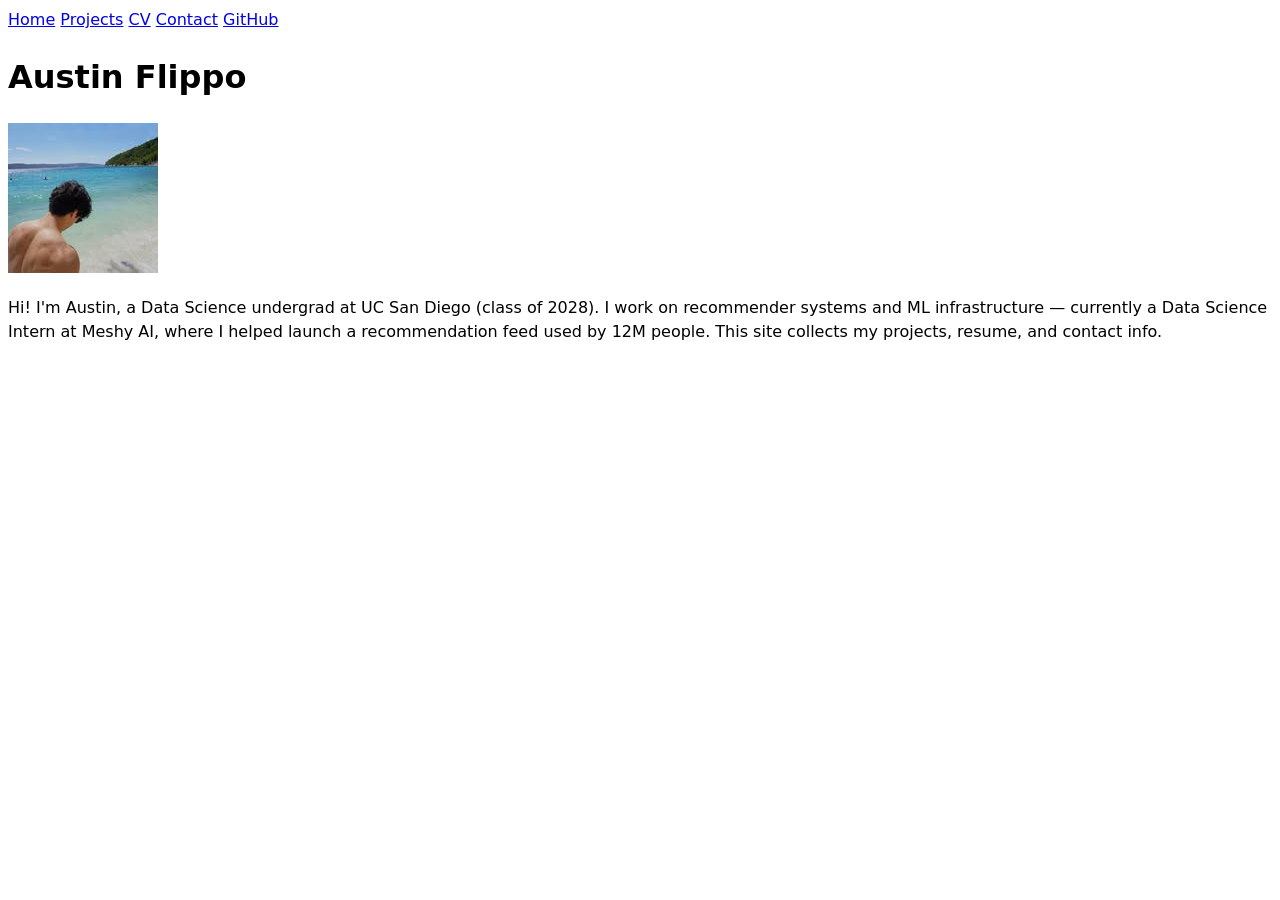
==== index.html @ 65a9feb2 "1st" ====
<!DOCTYPE html>
<html lang="en">
<head>
  <meta charset="UTF-8">
  <!-- Makes the page scale correctly on phones -->
  <meta name="viewport" content="width=device-width, initial-scale=1.0">
  <title>Austin Flippo: Personal site and portfolio</title>
  <!-- One shared stylesheet for every page -->
  <link rel="stylesheet" href="style.css">
</head>
<body>
  <!-- Same nav menu on every page; links use relative URLs -->
  <nav>
    <a href="index.html">Home</a>
    <a href="projects/index.html">Projects</a>
    <a href="cv/index.html">CV</a>
    <a href="contact/index.html">Contact</a>
    <!-- External link opens in a new tab -->
    <a href="https://github.com/AustinFlippo" target="_blank">GitHub</a>
  </nav>

  <h1>Austin Flippo</h1>

  <!-- Photo lives in images/, alt text describes it for screen readers -->
  <img src="images/profile.jpg" alt="Portrait of Austin Flippo" width="150">

  <p>
    Hi! I'm Austin, a Data Science undergrad at UC San Diego (class of 2028).
    I work on recommender systems and ML infrastructure — currently a Data
    Science Intern at Meshy AI, where I helped launch a recommendation feed
    used by 12M people. This site collects my projects, resume, and contact info.
  </p>
</body>
</html>
---- style.css ----
/* One stylesheet shared by every page (Lab 2 will make it prettier) */
body {
  /* Lab-required rule: readable system font at a comfortable line height */
  font: 100% / 1.5 system-ui;
}
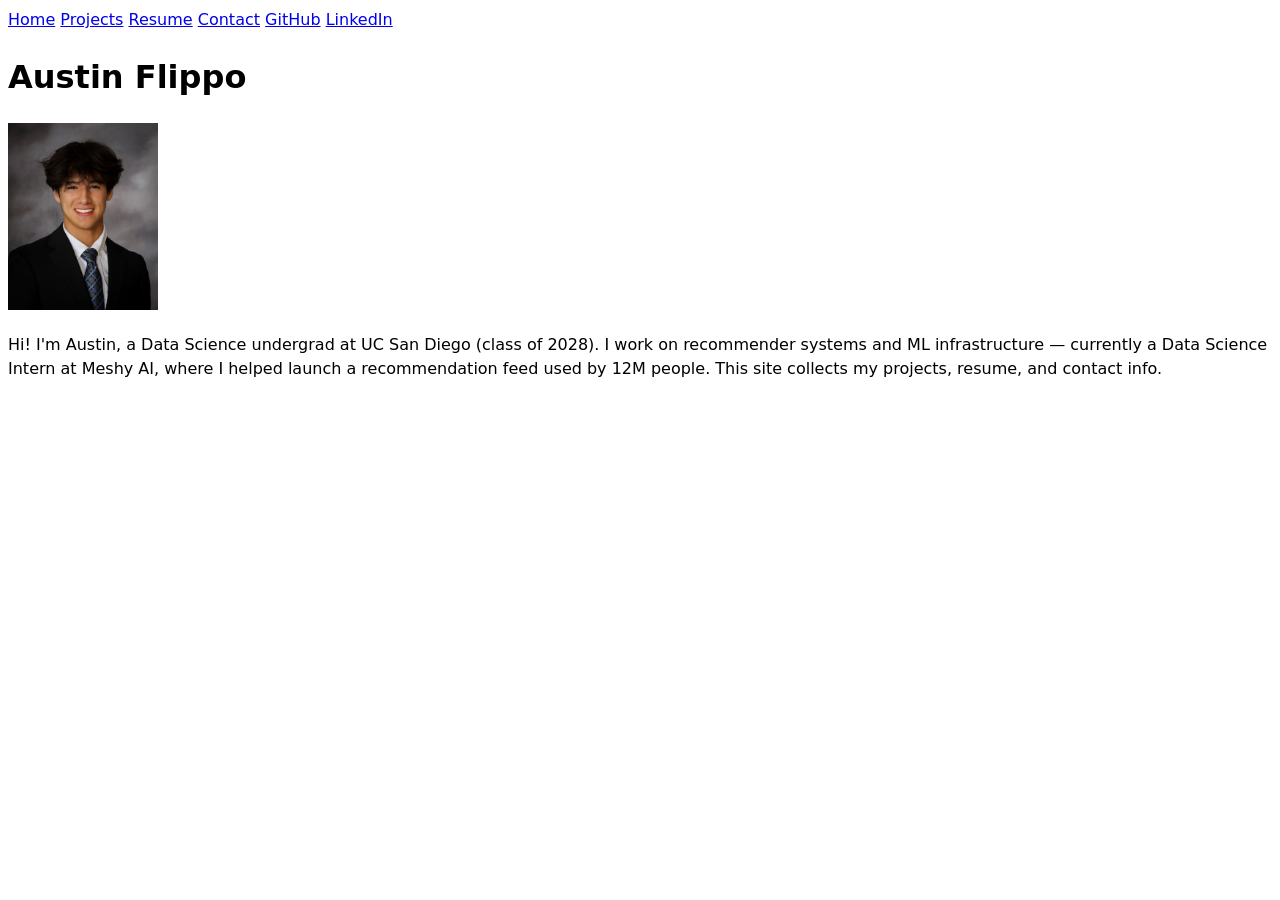
==== commit 72b6b2eb: "Fix broken subpage links and replace CV with full resume. Correct relative paths on contact/resume p" ====
--- a/index.html
+++ b/index.html
@@ -13,10 +13,11 @@
   <nav>
     <a href="index.html">Home</a>
     <a href="projects/index.html">Projects</a>
-    <a href="cv/index.html">CV</a>
+    <a href="resume/index.html">Resume</a>
     <a href="contact/index.html">Contact</a>
-    <!-- External link opens in a new tab -->
+    <!-- External links open in a new tab -->
     <a href="https://github.com/AustinFlippo" target="_blank">GitHub</a>
+    <a href="https://www.linkedin.com/in/atmflippo" target="_blank">LinkedIn</a>
   </nav>
 
   <h1>Austin Flippo</h1>
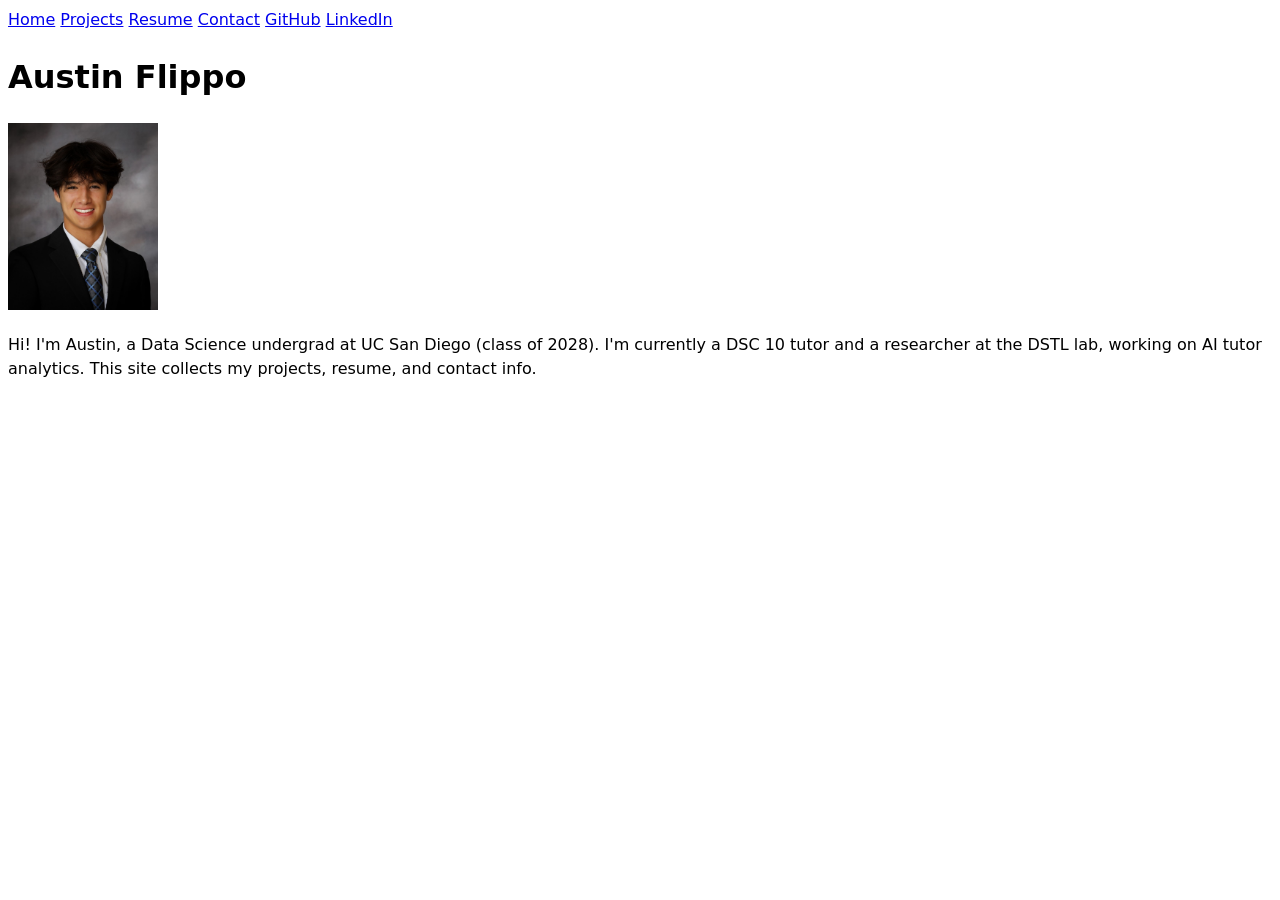
==== commit c448faa6: "Update current roles to DSC 10 tutor and DSTL researcher. Co-authored-by: Cursor <cursoragent@cursor" ====
--- a/index.html
+++ b/index.html
@@ -27,9 +27,8 @@
 
   <p>
     Hi! I'm Austin, a Data Science undergrad at UC San Diego (class of 2028).
-    I work on recommender systems and ML infrastructure — currently a Data
-    Science Intern at Meshy AI, where I helped launch a recommendation feed
-    used by 12M people. This site collects my projects, resume, and contact info.
+    I'm currently a DSC 10 tutor and a researcher at the DSTL lab, working on
+    AI tutor analytics. This site collects my projects, resume, and contact info.
   </p>
 </body>
 </html>
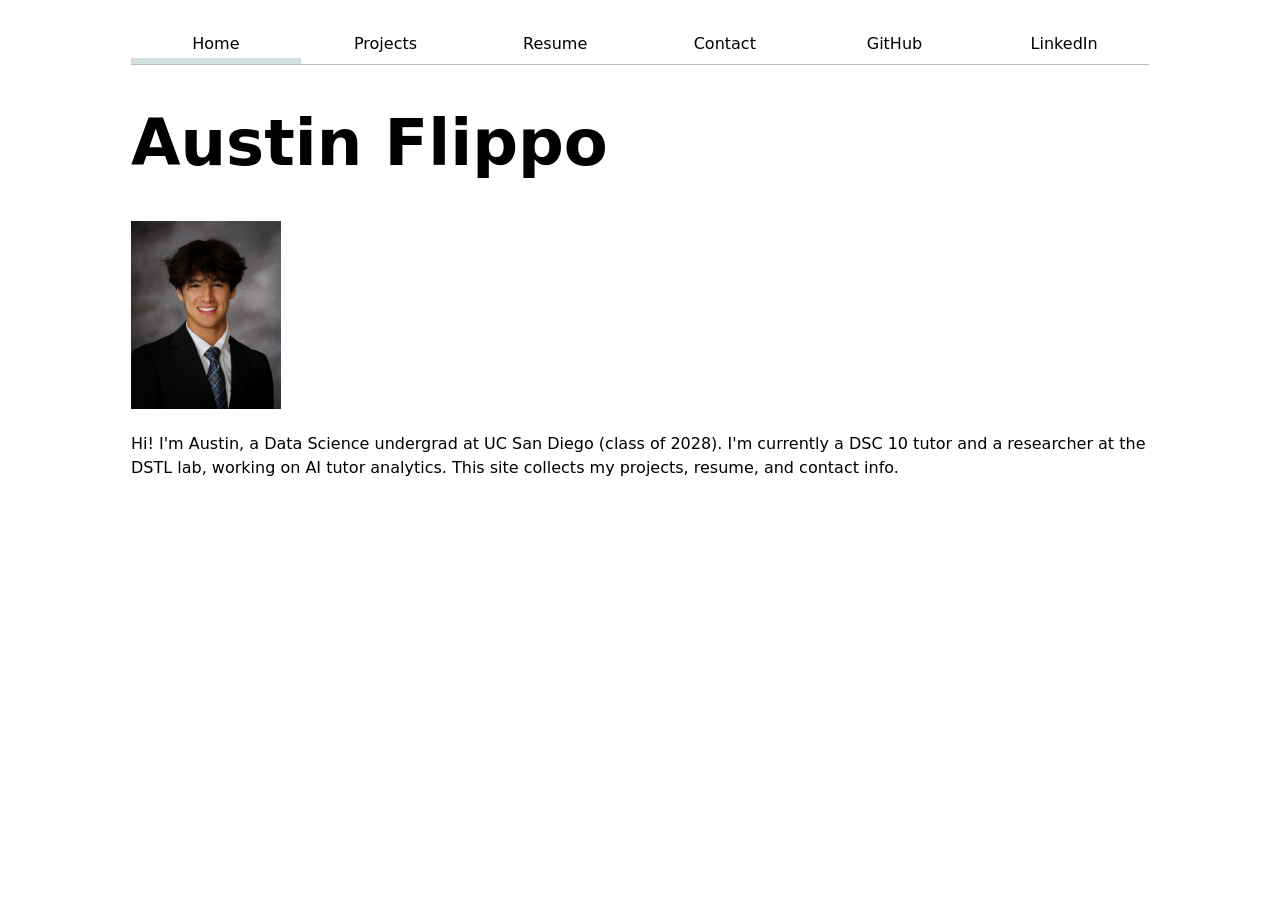
==== commit 8f8c02eb: "Style the site with Lab 2 CSS for width, nav, form, and projects. Co-authored-by: Cursor <cursoragen" ====
--- a/index.html
+++ b/index.html
@@ -11,7 +11,7 @@
 <body>
   <!-- Same nav menu on every page; links use relative URLs -->
   <nav>
-    <a href="index.html">Home</a>
+    <a href="index.html" class="current">Home</a>
     <a href="projects/index.html">Projects</a>
     <a href="resume/index.html">Resume</a>
     <a href="contact/index.html">Contact</a>
--- a/style.css
+++ b/style.css
@@ -1,5 +1,117 @@
-/* One stylesheet shared by every page (Lab 2 will make it prettier) */
+/* Shared styles for every page */
+
+html {
+  /* One accent for links, form controls, and hover states */
+  --color-accent: oklch(65% 50% 0);
+  accent-color: var(--color-accent);
+}
+
 body {
   /* Lab-required rule: readable system font at a comfortable line height */
   font: 100% / 1.5 system-ui;
+  /* Cap line length, then center; padding keeps text off the viewport edge */
+  max-width: 100ch;
+  margin-inline: auto;
+  padding: 1em;
 }
+
+h1,
+h2,
+h3,
+h4,
+h5,
+h6 {
+  line-height: 1.1;
+  text-wrap: balance;
+}
+
+h1 {
+  font-size: 400%;
+}
+
+/* Navigation */
+nav {
+  display: flex;
+  margin-bottom: 1em;
+  border-bottom: 1px solid oklch(80% 3% 200);
+}
+
+nav a {
+  flex: 1;
+  text-decoration: none;
+  color: inherit;
+  text-align: center;
+  padding: 0.5em;
+}
+
+nav a.current {
+  border-bottom: 0.4em solid oklch(90% 3% 200);
+  padding-bottom: 0.1em;
+}
+
+nav a:hover {
+  border-bottom: 0.4em solid var(--color-accent);
+  padding-bottom: 0.1em;
+  background-color: oklch(from var(--color-accent) 95% 5% h);
+}
+
+/* Contact form */
+input,
+textarea,
+button {
+  font: inherit;
+}
+
+form {
+  display: grid;
+  grid-template-columns: auto 1fr;
+  gap: 1em;
+}
+
+form label {
+  display: grid;
+  grid-template-columns: subgrid;
+  grid-column: 1 / -1;
+  align-items: center;
+}
+
+form button {
+  grid-column: 1 / -1;
+  justify-self: start;
+}
+
+/* Projects grid */
+.projects {
+  display: grid;
+  grid-template-columns: repeat(auto-fill, minmax(15em, 1fr));
+  gap: 1em;
+}
+
+.projects article {
+  display: grid;
+  grid-template-rows: subgrid;
+  grid-row: span 3;
+}
+
+.projects h2 {
+  margin: 0;
+}
+
+.projects img {
+  width: 100%;
+  height: auto;
+}
+
+/* Resume */
+section {
+  margin-block: 2em;
+}
+
+section h2 {
+  border-bottom: 2px solid var(--color-accent);
+  padding-bottom: 0.2em;
+}
+
+time {
+  color: oklch(45% 0 0);
+}
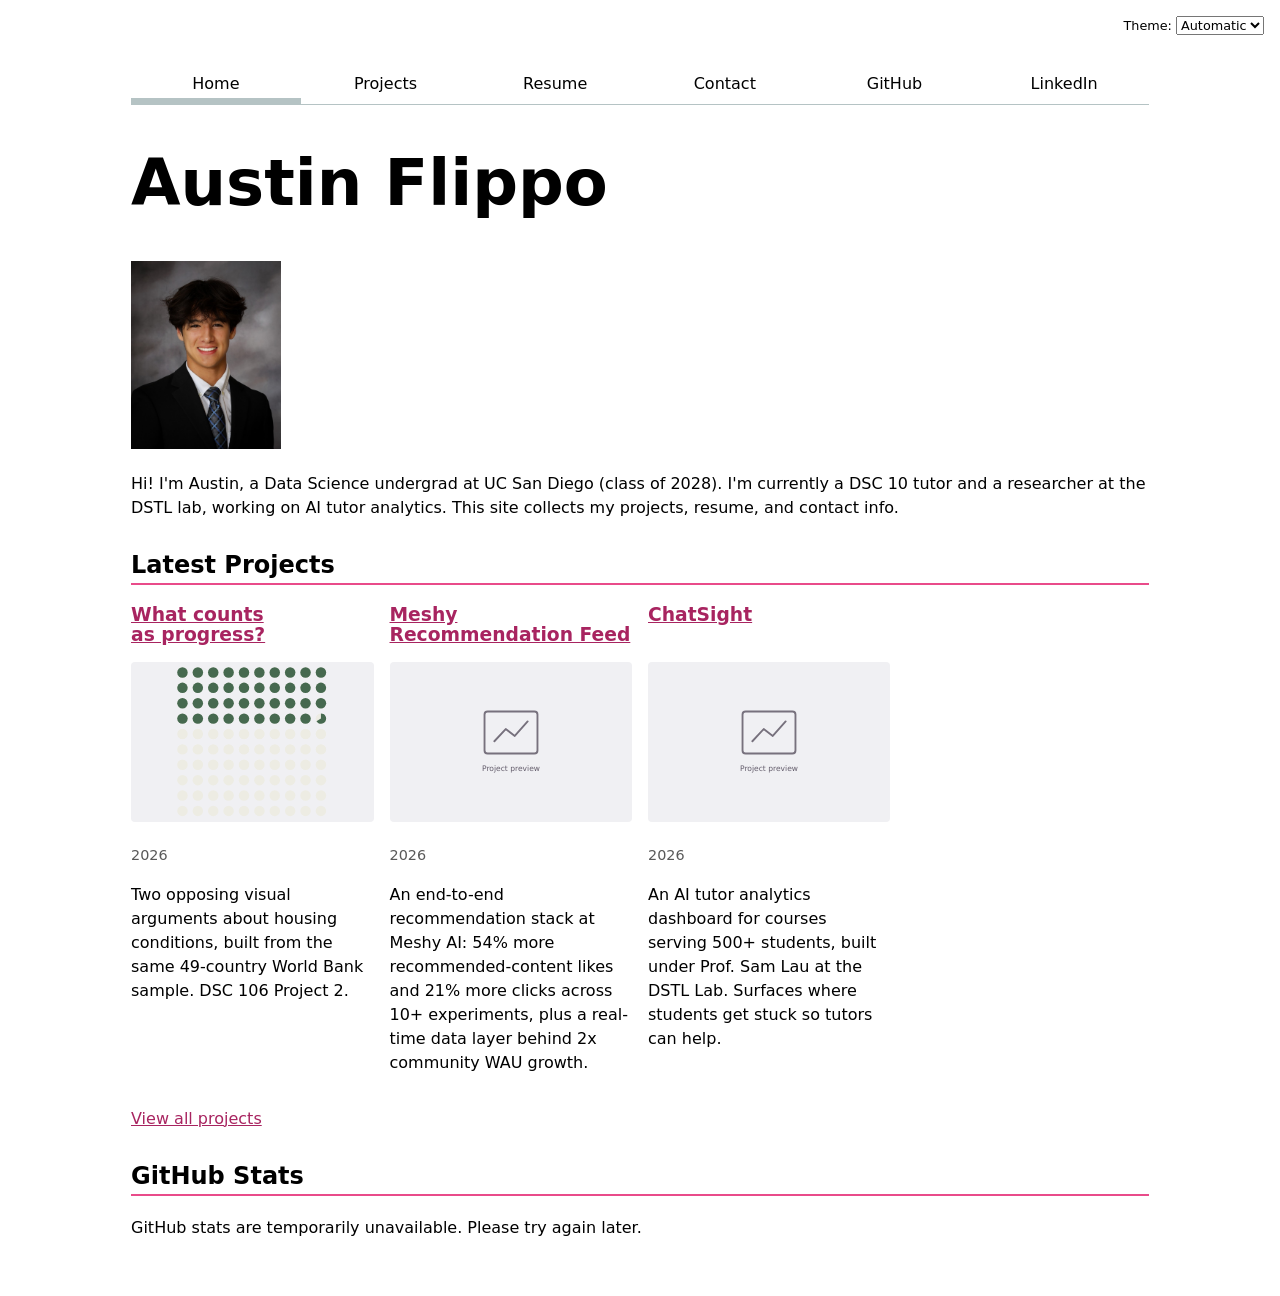
==== commit 07528bd9: "Complete labs 3 and 4" ====
--- a/index.html
+++ b/index.html
@@ -7,19 +7,11 @@
   <title>Austin Flippo: Personal site and portfolio</title>
   <!-- One shared stylesheet for every page -->
   <link rel="stylesheet" href="style.css">
+  <script src="global.js" type="module"></script>
+  <script src="index.js" type="module"></script>
 </head>
 <body>
-  <!-- Same nav menu on every page; links use relative URLs -->
-  <nav>
-    <a href="index.html" class="current">Home</a>
-    <a href="projects/index.html">Projects</a>
-    <a href="resume/index.html">Resume</a>
-    <a href="contact/index.html">Contact</a>
-    <!-- External links open in a new tab -->
-    <a href="https://github.com/AustinFlippo" target="_blank">GitHub</a>
-    <a href="https://www.linkedin.com/in/atmflippo" target="_blank">LinkedIn</a>
-  </nav>
-
+  <noscript><p>Enable JavaScript for navigation, themes, and project listings. <a href="index.html">Home</a> · <a href="projects/index.html">Projects</a> · <a href="contact/index.html">Contact</a></p></noscript>
   <h1>Austin Flippo</h1>
 
   <!-- Photo lives in images/, alt text describes it for screen readers -->
@@ -30,5 +22,15 @@
     I'm currently a DSC 10 tutor and a researcher at the DSTL lab, working on
     AI tutor analytics. This site collects my projects, resume, and contact info.
   </p>
+  <section aria-labelledby="latest-projects-title">
+    <h2 id="latest-projects-title">Latest Projects</h2>
+    <div class="projects"><p>Loading projects…</p></div>
+    <p><a href="projects/">View all projects</a></p>
+  </section>
+
+  <section aria-labelledby="github-title">
+    <h2 id="github-title">GitHub Stats</h2>
+    <div id="profile-stats" aria-live="polite"><p>Loading GitHub stats…</p></div>
+  </section>
 </body>
 </html>
--- a/style.css
+++ b/style.css
@@ -1,6 +1,7 @@
 /* Shared styles for every page */
 
 html {
+  color-scheme: light dark;
   /* One accent for links, form controls, and hover states */
   --color-accent: oklch(65% 50% 0);
   accent-color: var(--color-accent);
@@ -13,6 +14,18 @@
   max-width: 100ch;
   margin-inline: auto;
   padding: 1em;
+  padding-top: 3.5em;
+  background: Canvas;
+  color: CanvasText;
+}
+
+a {
+  color: light-dark(#a82460, #ff9dc8);
+}
+
+:focus-visible {
+  outline: 2px solid var(--color-accent);
+  outline-offset: 3px;
 }
 
 h1,
@@ -26,14 +39,16 @@
 }
 
 h1 {
-  font-size: 400%;
+  font-size: clamp(2.5rem, 8vw, 4rem);
 }
 
 /* Navigation */
 nav {
+  --border-color: oklch(50% 10% 200 / 40%);
   display: flex;
+  flex-wrap: wrap;
   margin-bottom: 1em;
-  border-bottom: 1px solid oklch(80% 3% 200);
+  border-bottom: 1px solid var(--border-color);
 }
 
 nav a {
@@ -45,21 +60,34 @@
 }
 
 nav a.current {
-  border-bottom: 0.4em solid oklch(90% 3% 200);
+  border-bottom: 0.4em solid var(--border-color);
   padding-bottom: 0.1em;
 }
 
 nav a:hover {
   border-bottom: 0.4em solid var(--color-accent);
   padding-bottom: 0.1em;
-  background-color: oklch(from var(--color-accent) 95% 5% h);
+  background-color: color-mix(in oklch, var(--color-accent), Canvas 85%);
+}
+
+.color-scheme {
+  position: absolute;
+  top: 1rem;
+  right: 1rem;
+  font-size: 80%;
 }
 
 /* Contact form */
 input,
 textarea,
-button {
+button,
+select {
   font: inherit;
+}
+
+input,
+textarea {
+  min-width: 0;
 }
 
 form {
@@ -83,7 +111,7 @@
 /* Projects grid */
 .projects {
   display: grid;
-  grid-template-columns: repeat(auto-fill, minmax(15em, 1fr));
+  grid-template-columns: repeat(auto-fill, minmax(min(15em, 100%), 1fr));
   gap: 1em;
 }
 
@@ -97,9 +125,39 @@
   margin: 0;
 }
 
+.projects h3 {
+  margin: 0;
+}
+
 .projects img {
   width: 100%;
-  height: auto;
+  height: 10rem;
+  object-fit: contain;
+  background: #f0f0f3;
+  border-radius: 0.25rem;
+}
+
+.project-year {
+  margin-block: 0.5em;
+  color: light-dark(#595959, #bfbfbf);
+  font-size: 0.9em;
+}
+
+#profile-stats dl {
+  display: grid;
+  grid-template-columns: repeat(4, 1fr);
+  gap: 1em;
+  text-align: center;
+}
+
+#profile-stats dt {
+  color: light-dark(#595959, #bfbfbf);
+}
+
+#profile-stats dd {
+  margin: 0;
+  font-size: 2em;
+  font-weight: bold;
 }
 
 /* Resume */
@@ -107,11 +165,25 @@
   margin-block: 2em;
 }
 
-section h2 {
+section > h2 {
   border-bottom: 2px solid var(--color-accent);
   padding-bottom: 0.2em;
 }
 
 time {
-  color: oklch(45% 0 0);
+  color: light-dark(#595959, #bfbfbf);
 }
+
+@media (max-width: 35rem) {
+  nav a {
+    flex-basis: 25%;
+  }
+
+  #profile-stats dl {
+    grid-template-columns: repeat(2, 1fr);
+  }
+
+  form {
+    grid-template-columns: 1fr;
+  }
+}
